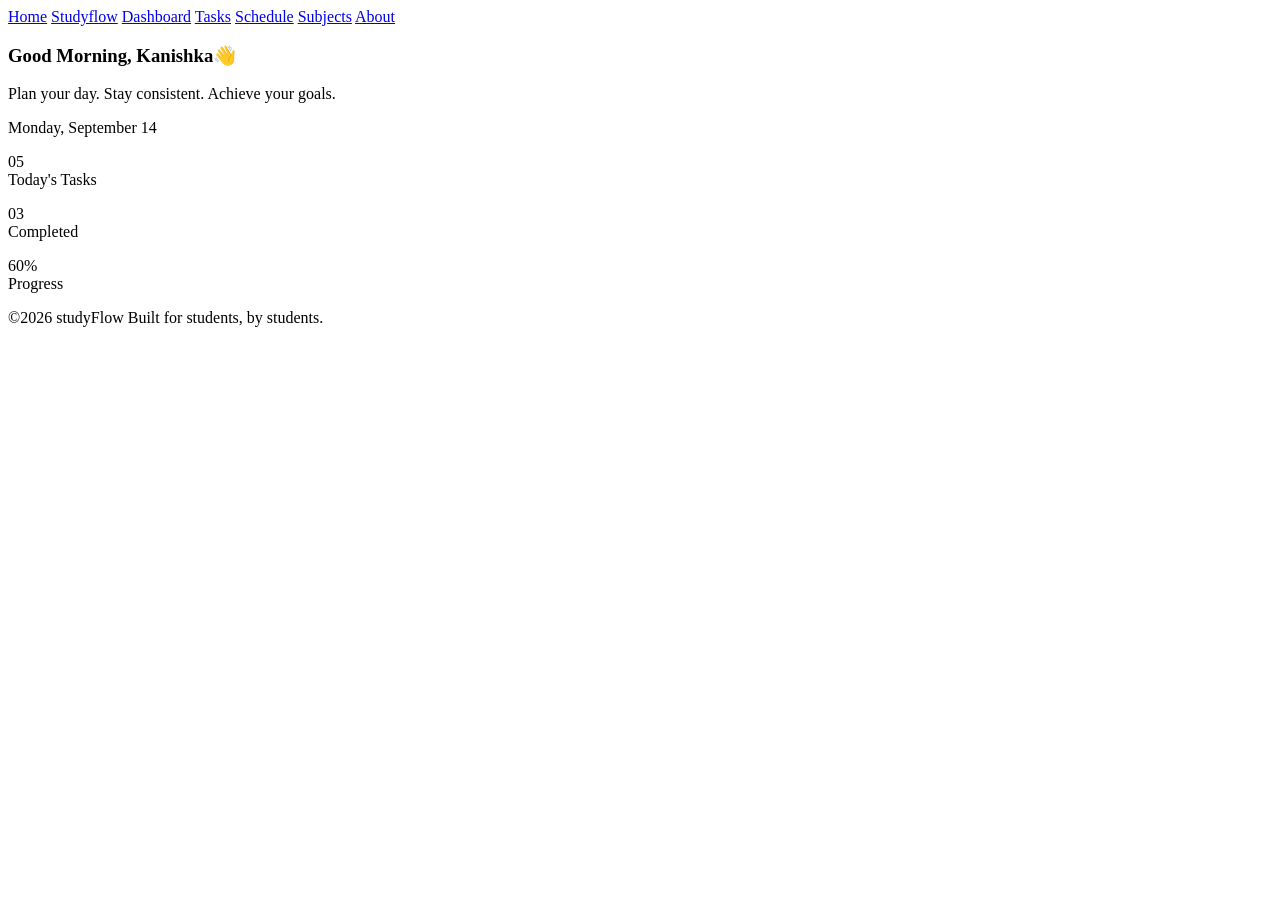
==== html/index.html @ d5b18972 "Add Student Study Planner website" ====
<!DOCTYPE html>
<html lang="en">
<head>
    <meta charset="UTF-8">
    <title>Student study planner</title>
    <link rel="stylesheet" href="C:\Users\Subash\study_planner\css\index.css">
</head>
<body>
    <nav class="navi">
        <a href="index.html">Home</a>
        <a href="studyflow.html">Studyflow</a>
        <a href="dashboard.html">Dashboard</a>
        <a href="tasks.html">Tasks</a>
        <a href="schedule.html">Schedule</a>
        <a href="subjects.html">Subjects</a>
        <a href="about.html">About</a>
    </nav>
    <h3>Good Morning, Kanishka👋</h3>
    <p>Plan your day. Stay consistent. Achieve your goals.</p>
    <p>Monday, September 14</p>
    <section class="box">
        <p>05<br>Today's Tasks</p>
    </section>
    <section class="box">
        <p>03<br>Completed</p>
    </section>
    <section class="box">
        <p>60%<br>Progress</p>
    </section>
<footer>
    <p>&copy;2026 studyFlow Built for students, by students.</p>
</footer>
</body>
</html>
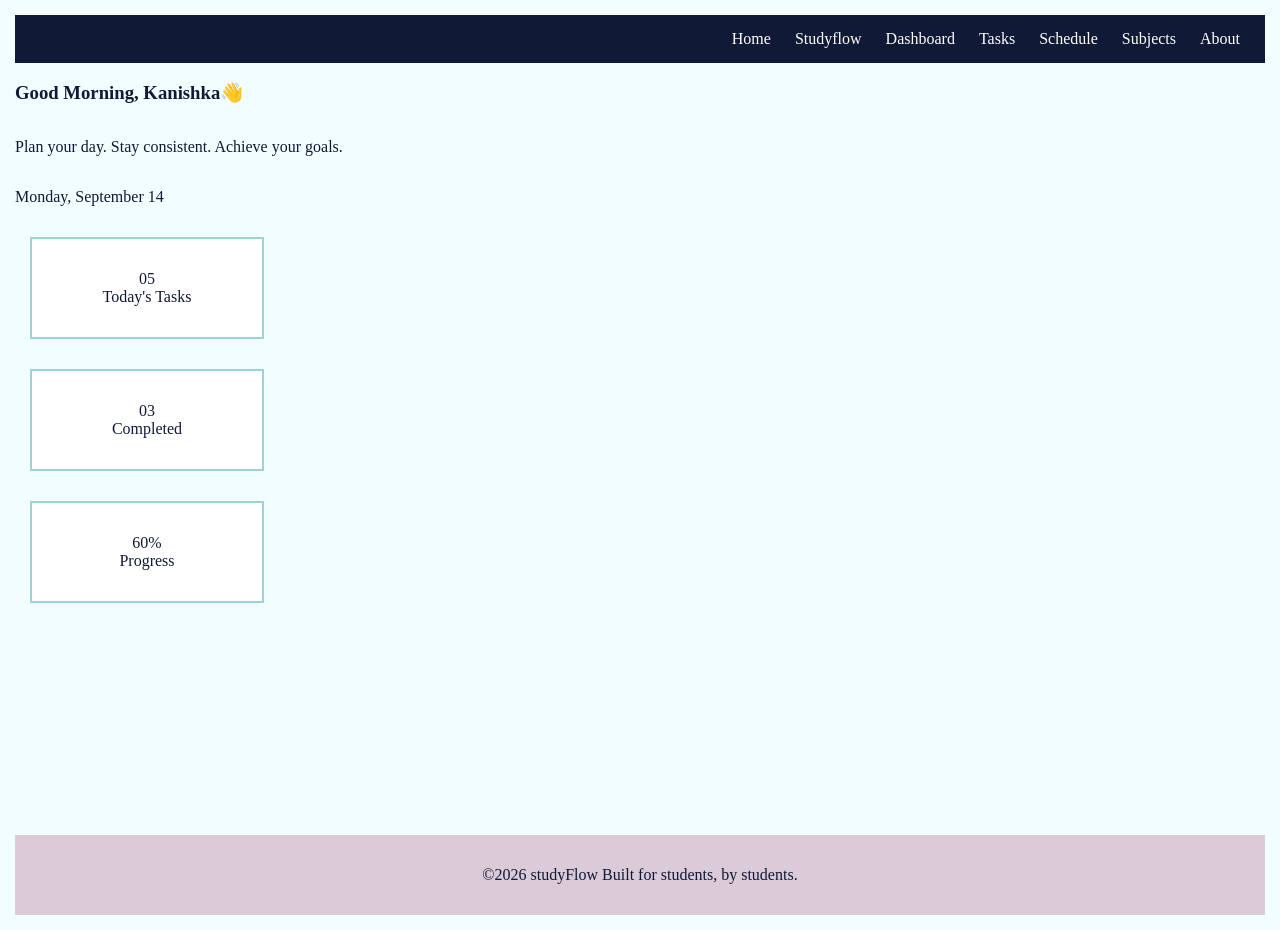
==== commit abc7e63e: "Update index.html" ====
--- a/html/index.html
+++ b/html/index.html
@@ -3,7 +3,7 @@
 <head>
     <meta charset="UTF-8">
     <title>Student study planner</title>
-    <link rel="stylesheet" href="C:\Users\Subash\study_planner\css\index.css">
+    <link rel="stylesheet" href="../css/index.css">
 </head>
 <body>
     <nav class="navi">
@@ -31,4 +31,4 @@
     <p>&copy;2026 studyFlow Built for students, by students.</p>
 </footer>
 </body>
-</html>+</html>
--- a/css/index.css
+++ b/css/index.css
@@ -0,0 +1,82 @@
+:root {
+    --dusty-grape: #564787;
+    --thistle: #DBCBD8;
+    --azure-mist: #F2FDFF;
+    --pearl-aqua: #9AD4D6;
+    --prussian-blue: #101935;
+    --white: #FFFFFF;
+}
+
+/* Whole page */
+body {
+    min-height: 100vh;
+    margin: 0;
+    padding: 15px;
+    display: flex;
+    flex-direction: column;
+    background-color: var(--azure-mist);
+    color: var(--prussian-blue);
+}
+
+/* Navigation */
+.navi {
+    text-align: right;
+    padding: 15px;
+    background-color: var(--prussian-blue);
+}
+
+.navi a {
+    color: var(--white);
+    text-decoration: none;
+    margin: 10px;
+}
+
+.navi a:hover {
+    color: var(--pearl-aqua);
+}
+
+/* Cards */
+.box {
+    background-color: var(--white);
+    border: 2px solid var(--pearl-aqua);
+    padding: 15px;
+    width: 200px;
+    text-align: center;
+    margin: 15px;
+}
+
+/* Schedule table */
+.border {
+    border-spacing: 10px;
+    width: 500px;
+}
+
+.border th {
+    background-color: var(--dusty-grape);
+    color: var(--white);
+}
+
+.border th,
+.border td {
+    border: 1px solid var(--thistle);
+    padding: 10px;
+}
+
+/* Upcoming deadlines table */
+.deadlines-table {
+    border-spacing: 10px;
+    width: 400px;
+}
+
+.deadlines-table td {
+    padding: 10px;
+    border-bottom: 1px solid var(--thistle);
+}
+
+/* Footer */
+footer {
+    margin-top: auto;
+    text-align: center;
+    padding: 15px;
+    background-color: var(--thistle);
+}
